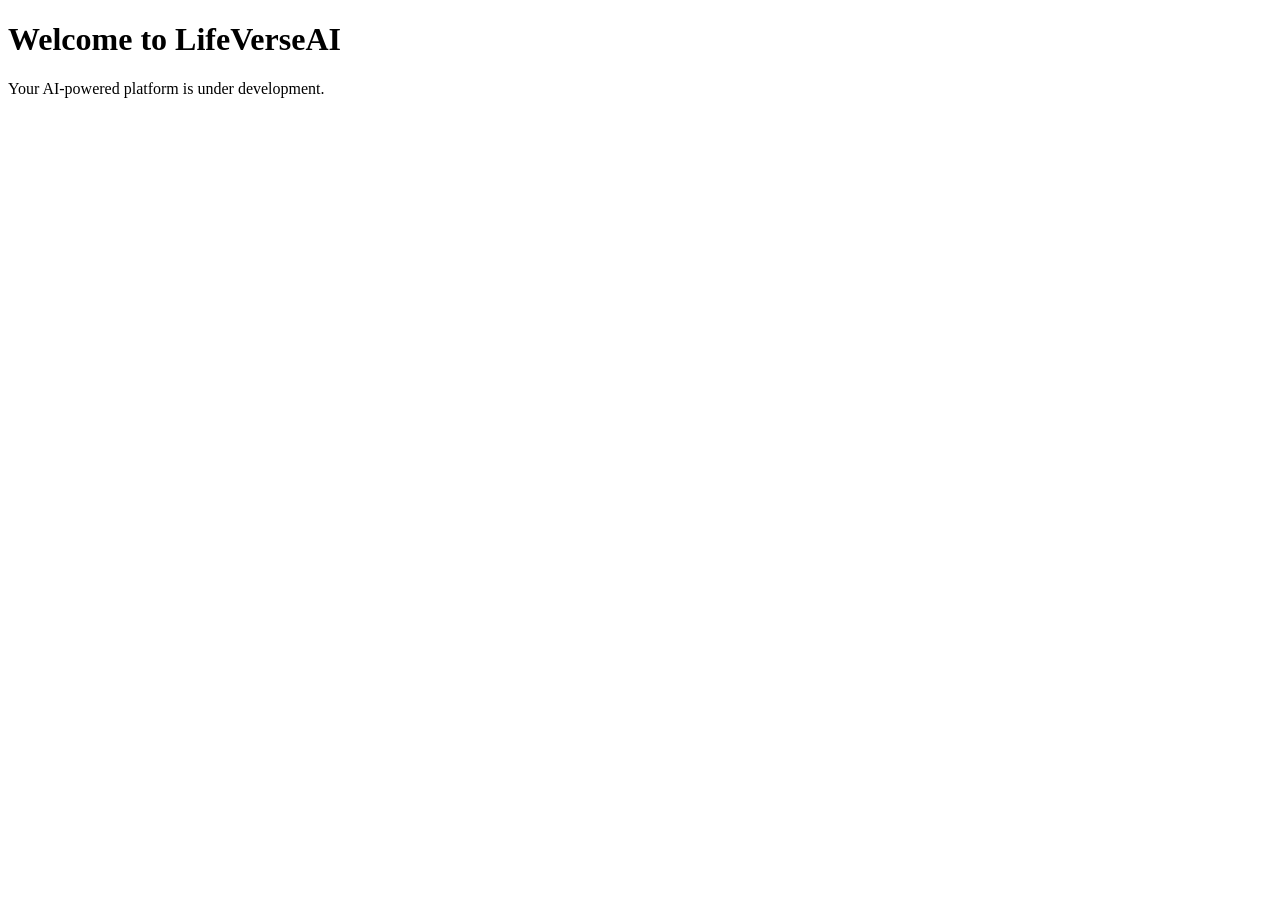
==== index.html @ 9eb0e599 "Added index.html" ====
<!DOCTYPE html>
<html lang="en">
<head>
    <meta charset="UTF-8">
    <meta name="viewport" content="width=device-width, initial-scale=1.0">
    <title>LifeVerseAI</title>
</head>
<body>

    <h1>Welcome to LifeVerseAI</h1>
    <p>Your AI-powered platform is under development.</p>

</body>
</html>
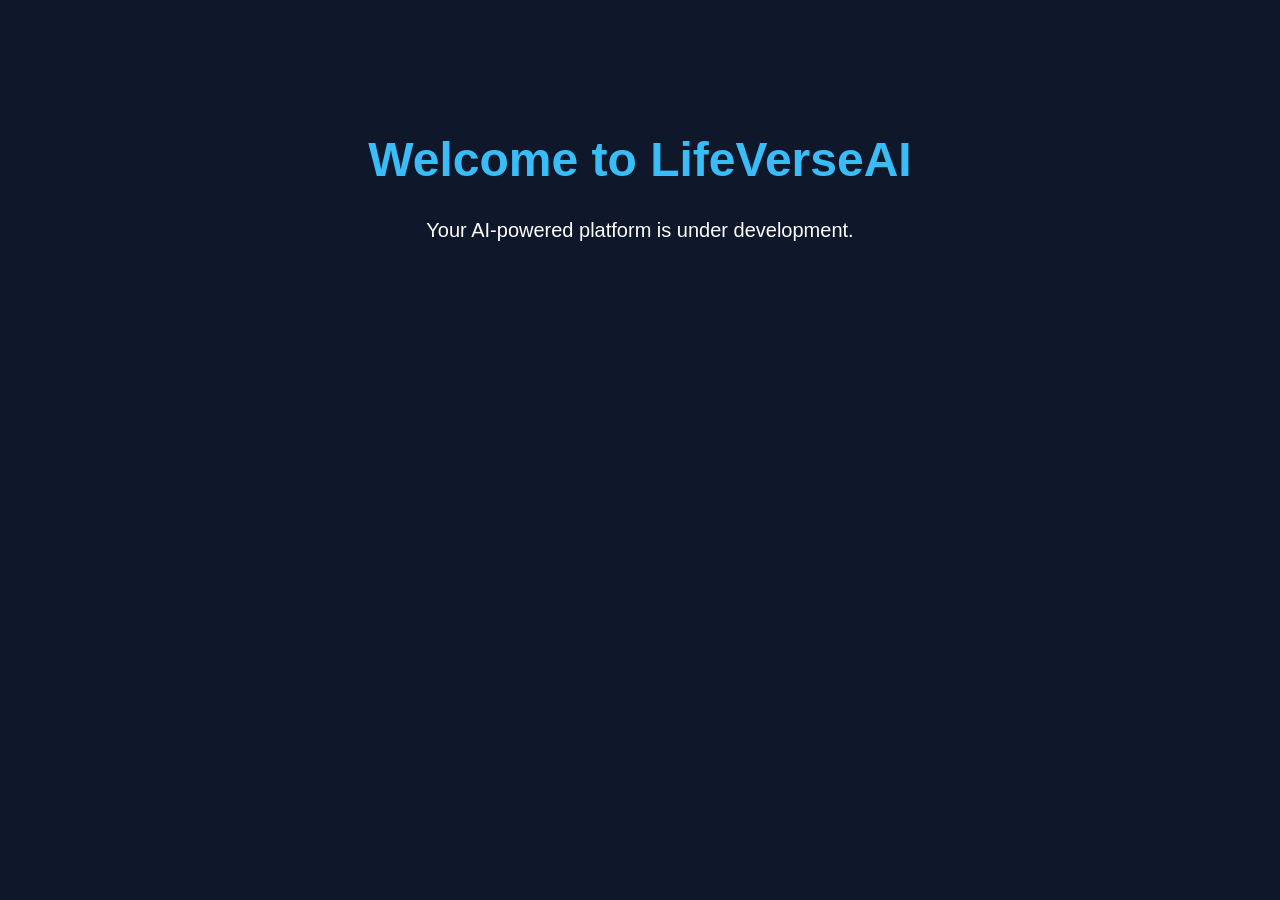
==== commit fb9223ab: "Added CSS" ====
--- a/index.html
+++ b/index.html
@@ -4,6 +4,7 @@
     <meta charset="UTF-8">
     <meta name="viewport" content="width=device-width, initial-scale=1.0">
     <title>LifeVerseAI</title>
+    <link rel="stylesheet" href="style.css">
 </head>
 <body>
 
--- a/style.css
+++ b/style.css
@@ -0,0 +1,17 @@
+body {
+    margin: 0;
+    font-family: Arial, sans-serif;
+    background: #0f172a;
+    color: white;
+    text-align: center;
+    padding-top: 100px;
+}
+
+h1 {
+    font-size: 48px;
+    color: #38bdf8;
+}
+
+p {
+    font-size: 20px;
+}
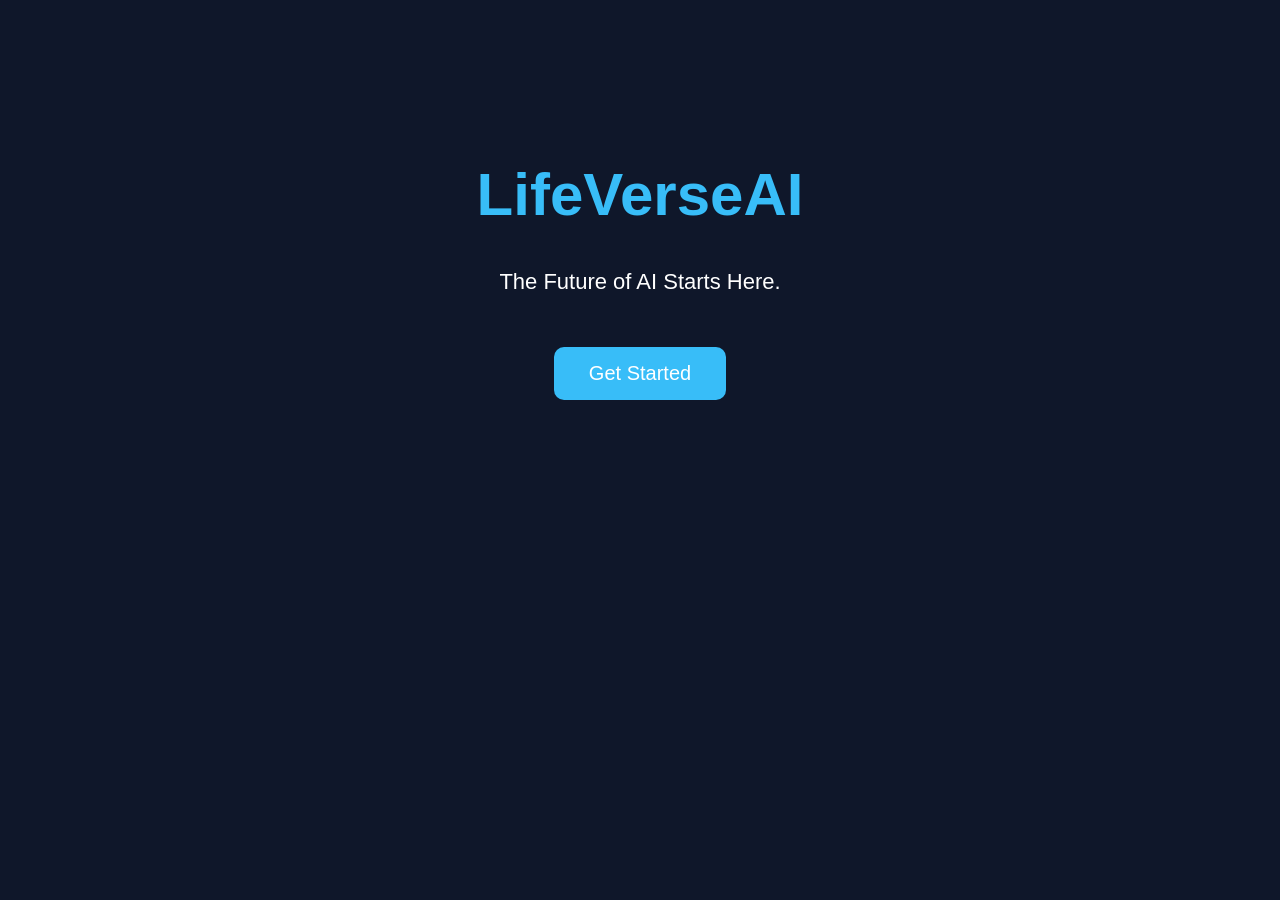
==== commit e0f81115: "Homepage Design" ====
--- a/index.html
+++ b/index.html
@@ -8,8 +8,11 @@
 </head>
 <body>
 
-    <h1>Welcome to LifeVerseAI</h1>
-    <p>Your AI-powered platform is under development.</p>
+<h1>LifeVerseAI</h1>
+
+<p>The Future of AI Starts Here.</p>
+
+<button>Get Started</button>
 
 </body>
-</html>
+</html>
--- a/style.css
+++ b/style.css
@@ -1,17 +1,32 @@
-body {
-    margin: 0;
-    font-family: Arial, sans-serif;
-    background: #0f172a;
-    color: white;
-    text-align: center;
-    padding-top: 100px;
+body{
+    margin:0;
+    background:#0f172a;
+    color:white;
+    font-family:Arial,sans-serif;
+    text-align:center;
+    padding-top:120px;
 }
 
-h1 {
-    font-size: 48px;
-    color: #38bdf8;
+h1{
+    font-size:60px;
+    color:#38bdf8;
 }
 
-p {
-    font-size: 20px;
+p{
+    font-size:22px;
+}
+
+button{
+    margin-top:30px;
+    padding:15px 35px;
+    font-size:20px;
+    border:none;
+    border-radius:10px;
+    background:#38bdf8;
+    color:white;
+    cursor:pointer;
+}
+
+button:hover{
+    background:#0284c7;
 }
